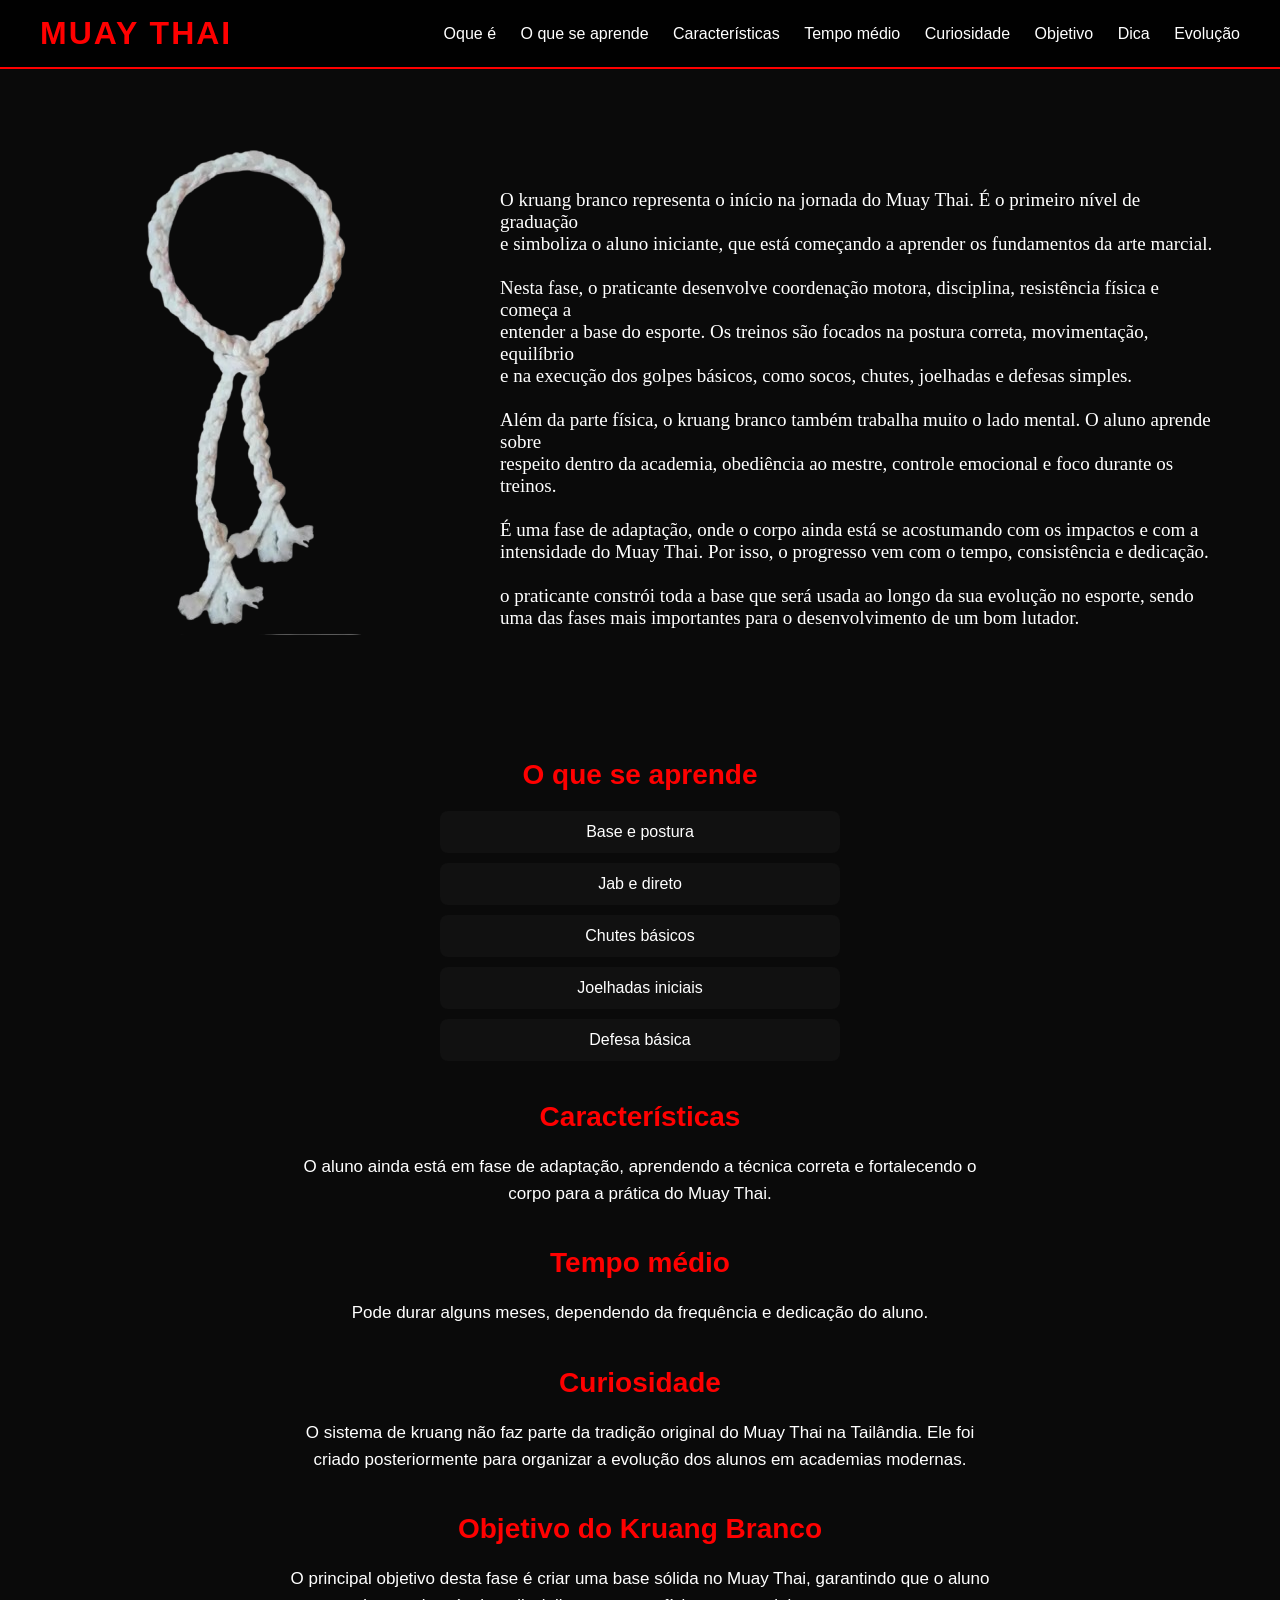
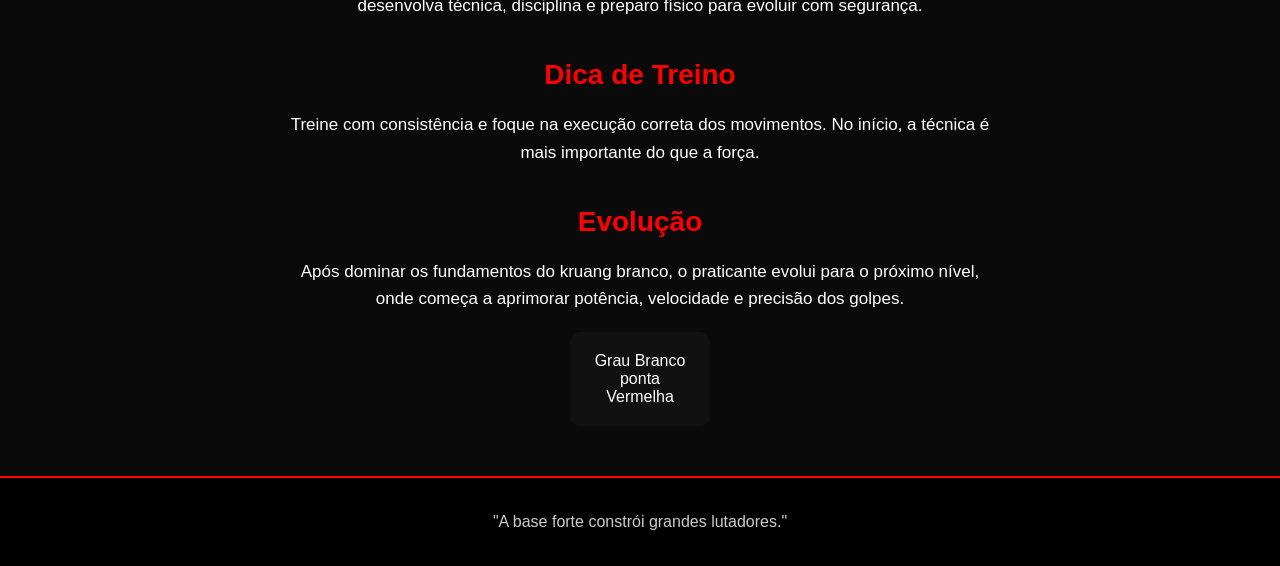
==== 2_Kruang-Branco/Kruang-Branco.html @ 695d1e75 "Add files via upload" ====
<!DOCTYPE html>
<html lang="pt-br">

<head>
    <meta charset="UTF-8">
    <meta name="viewport" content="width=device-width, initial-scale=1.0">
    <link rel="stylesheet" href="style.css">
    <title>Kruang Branco</title>
</head>

<body>

    <header>
        <a href="#">
            <h1 class="title">MUAY THAI</h1>
        </a>

        <nav>
            <a href="#oque_é">Oque é</a>
            <a href="#aprende">O que se aprende</a>
            <a href="#Caracteristicas">Características</a>
            <a href="#Tempo">Tempo médio</a>
            <a href="#Curiosidade">Curiosidade</a>
            <a href="#Objetivo">Objetivo</a>
            <a href="#Dica">Dica</a>
            <a href="#Evolucao">Evolução</a>
        </nav>
    </header>

    <div id="oque_é" class="historia">

        <div class="img_branco">
            <img src="../0_imagens/Kruang_branco.png" alt="Kruang Branco">
        </div>

        <div>
            <p class="quebrar-linha">

                O kruang branco representa o início na jornada do Muay Thai. É o primeiro nível de graduação
                e simboliza o aluno iniciante, que está começando a aprender os fundamentos da arte marcial.

                Nesta fase, o praticante desenvolve coordenação motora, disciplina, resistência física e começa a
                entender a base do esporte. Os treinos são focados na postura correta, movimentação, equilíbrio
                e na execução dos golpes básicos, como socos, chutes, joelhadas e defesas simples.

                Além da parte física, o kruang branco também trabalha muito o lado mental. O aluno aprende sobre
                respeito dentro da academia, obediência ao mestre, controle emocional e foco durante os treinos.

                É uma fase de adaptação, onde o corpo ainda está se acostumando com os impactos e com a
                intensidade do Muay Thai. Por isso, o progresso vem com o tempo, consistência e dedicação.

                o praticante constrói toda a base que será usada ao longo da sua evolução no esporte, sendo
                uma das fases mais importantes para o desenvolvimento de um bom lutador.
            </p>
        </div>
    </div>

    <div class="container">

        <div>
            <h2 id="aprende">O que se aprende</h2>
            <ul>
                <li>Base e postura</li>
                <li>Jab e direto</li>
                <li>Chutes básicos</li>
                <li>Joelhadas iniciais</li>
                <li>Defesa básica</li>
            </ul>
        </div>


        <h2 id="Caracteristicas">Características</h2>
        <p class="texto">
            O aluno ainda está em fase de adaptação, aprendendo a técnica correta
            e fortalecendo o corpo para a prática do Muay Thai.
        </p>

        <h2 id="Tempo">Tempo médio</h2>
        <p class="texto">
            Pode durar alguns meses, dependendo da frequência e dedicação do aluno.
        </p>

        <h2 id="Curiosidade">Curiosidade</h2>
        <p class="texto">
            O sistema de kruang não faz parte da tradição original do Muay Thai na Tailândia.
            Ele foi criado posteriormente para organizar a evolução dos alunos em academias modernas.
        </p>

        <h2 id="Objetivo">Objetivo do Kruang Branco</h2>
        <p class="texto">
            O principal objetivo desta fase é criar uma base sólida no Muay Thai,
            garantindo que o aluno desenvolva técnica, disciplina e preparo físico
            para evoluir com segurança.
        </p>

        <h2 id="Dica">Dica de Treino</h2>
        <p class="texto">
            Treine com consistência e foque na execução correta dos movimentos.
            No início, a técnica é mais importante do que a força.
        </p>

        <h2 id="Evolucao">Evolução</h2>
        <p class="texto">
            Após dominar os fundamentos do kruang branco, o praticante evolui
            para o próximo nível, onde começa a aprimorar potência, velocidade
            e precisão dos golpes.
        </p>

        <section id="kruang">
            <div class="grid">

                <a href="../3_Kruang_Branco-Vermelho/Kruang_Branco-Vermelho.html" class="card1 card">Grau Branco ponta
                    Vermelha</a>

            </div>
        </section>

        <footer class="footer">

            <p>"A base forte constrói grandes lutadores."</p>

        </footer>

    </div>






</body>

</html>
---- 2_Kruang-Branco/style.css ----
* {
        margin: 0;
        padding: 0;
        box-sizing: border-box;
    }

    html {
        scroll-behavior: smooth;
    }

    @keyframes aparecer {
        from {
            opacity: 0;
            transform: translateY(20px);
        }

        to {
            opacity: 1;
            transform: translateY(0);
        }
    }


    body {
        font-family: 'Roboto', sans-serif;
        background: #0a0a0a;
        color: #fff;
    }

    header a {
        text-decoration: none;
    }

    header {
        animation: aparecer 1s ease forwards;
        position: fixed;
        width: 100%;
        top: 0;
        background: rgba(0, 0, 0, 0.9);
        padding: 15px 40px;
        display: flex;
        justify-content: space-between;
        align-items: center;
        z-index: 1000;
        border-bottom: 2px solid red;
    }

    header h1 {
        font-family: 'Oswald', sans-serif;
        color: red;
        letter-spacing: 2px;
    }

    nav a {
        color: #fff;
        margin-left: 20px;
        text-decoration: none;
        transition: 0.3s;
    }

    nav a:hover {
        color: red;
    }

    .img_branco {
        margin-top: 33px;
    }

    .historia {
        animation: aparecer 1s ease forwards;
        display: flex;
        justify-content: space-between;
        margin-top: 102px;
        margin-right: 33px;
    }


    .quebrar-linha {
        animation: aparecer 1s ease forwards;
        white-space: pre-line;
        font-family: serif;
        font-size: 19px;
        margin-top: 43px;
        margin-right: 33px;
    }

    h2 {
        margin-top: 40px;
        color: red;
        font-size: 28px;
    }

    ul {
        list-style: none;
        margin-top: 20px;
        padding: 0;
    }

    ul li {
        background: #111;
        margin: 10px auto;
        padding: 12px;
        max-width: 400px;
        border-radius: 8px;
        transition: 0.3s;
    }

    ul li:hover {
        box-shadow: 0 0 10px rgb(255, 255, 255);
        transform: translateY(-3px);
    }

    .container {
        margin-top: 120px;
        padding: px;
        text-align: center;
        animation: aparecer 1s ease;
    }


    .texto {
        max-width: 700px;
        margin: 20px auto;
        line-height: 1.6;
        font-size: 17px;
    }


    .footer {
        background: #000;
        border-top: 2px solid red;
        text-align: center;
        padding: 30px 10px;
        margin-top: 50px;
    }

    .footer p {
        margin: 5px 0;
        color: #ccc;
    }

    .card1 {
        background: #111;
        padding: 20px;
        margin-left: 570px;
        margin-right: 570px;
        border-radius: 10px;
        transition: 0.3s;
        display: block;
        /* faz virar “caixa” */
        text-decoration: none;
        color: white;
    }


    .grid a {
        text-decoration: none;
        color: white;
    }


    .grid .card:hover {
        /* box-shadow: 0 0 15px rgb(255, 0, 0); */
        box-shadow:
            0 0 10px white,
            0 0 15px red;
    }

    h2 {
        scroll-margin-top: 120px;
    }
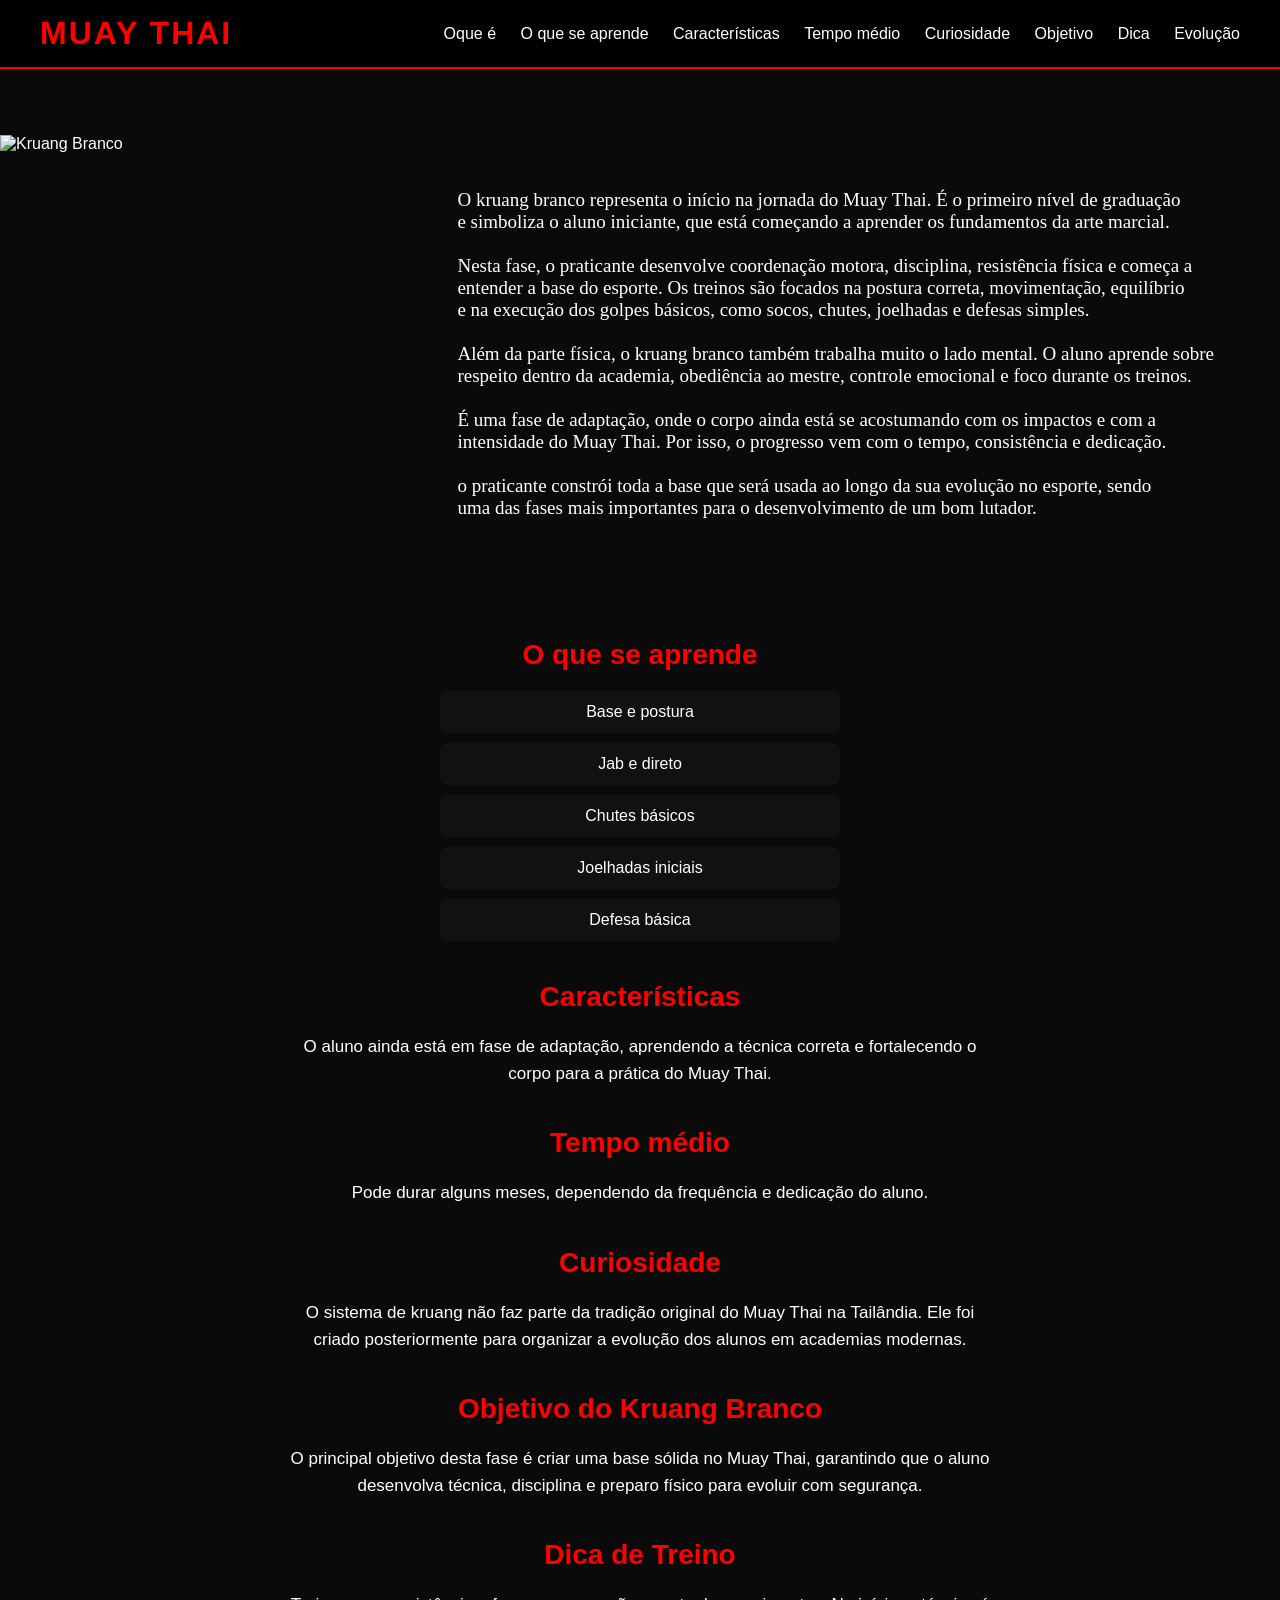
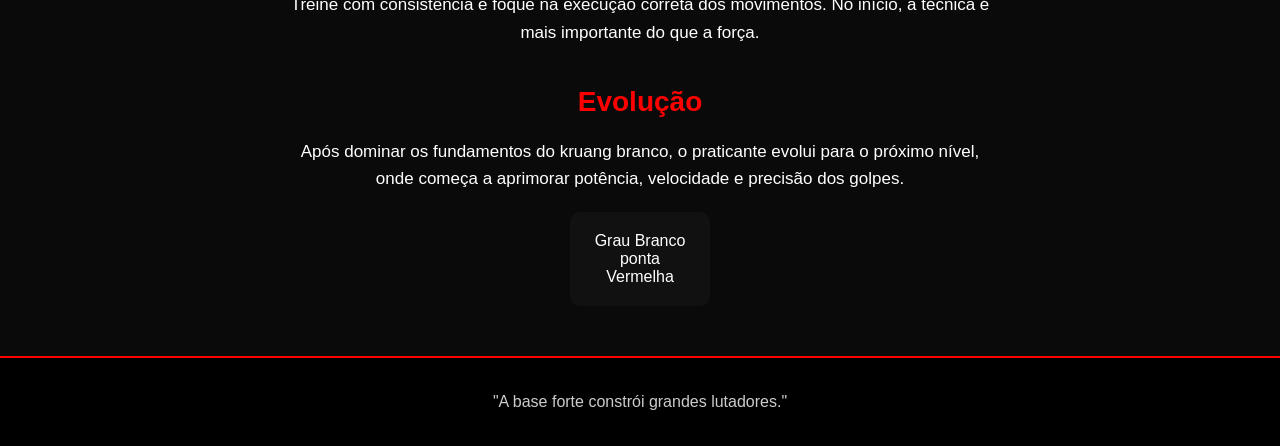
==== commit 48d8920e: "Kruang-Branco.html" ====
--- a/2_Kruang-Branco/Kruang-Branco.html
+++ b/2_Kruang-Branco/Kruang-Branco.html
@@ -30,7 +30,7 @@
     <div id="oque_é" class="historia">
 
         <div class="img_branco">
-            <img src="../0_imagens/Kruang_branco.png" alt="Kruang Branco">
+            <img src="0_imagens/Kruang_branco.png" alt="Kruang Branco">
         </div>
 
         <div>
@@ -109,7 +109,7 @@
         <section id="kruang">
             <div class="grid">
 
-                <a href="../3_Kruang_Branco-Vermelho/Kruang_Branco-Vermelho.html" class="card1 card">Grau Branco ponta
+                <a href="3_Kruang_Branco-Vermelho/Kruang_Branco-Vermelho.html" class="card1 card">Grau Branco ponta
                     Vermelha</a>
 
             </div>
@@ -130,4 +130,4 @@
 
 </body>
 
-</html>+</html>
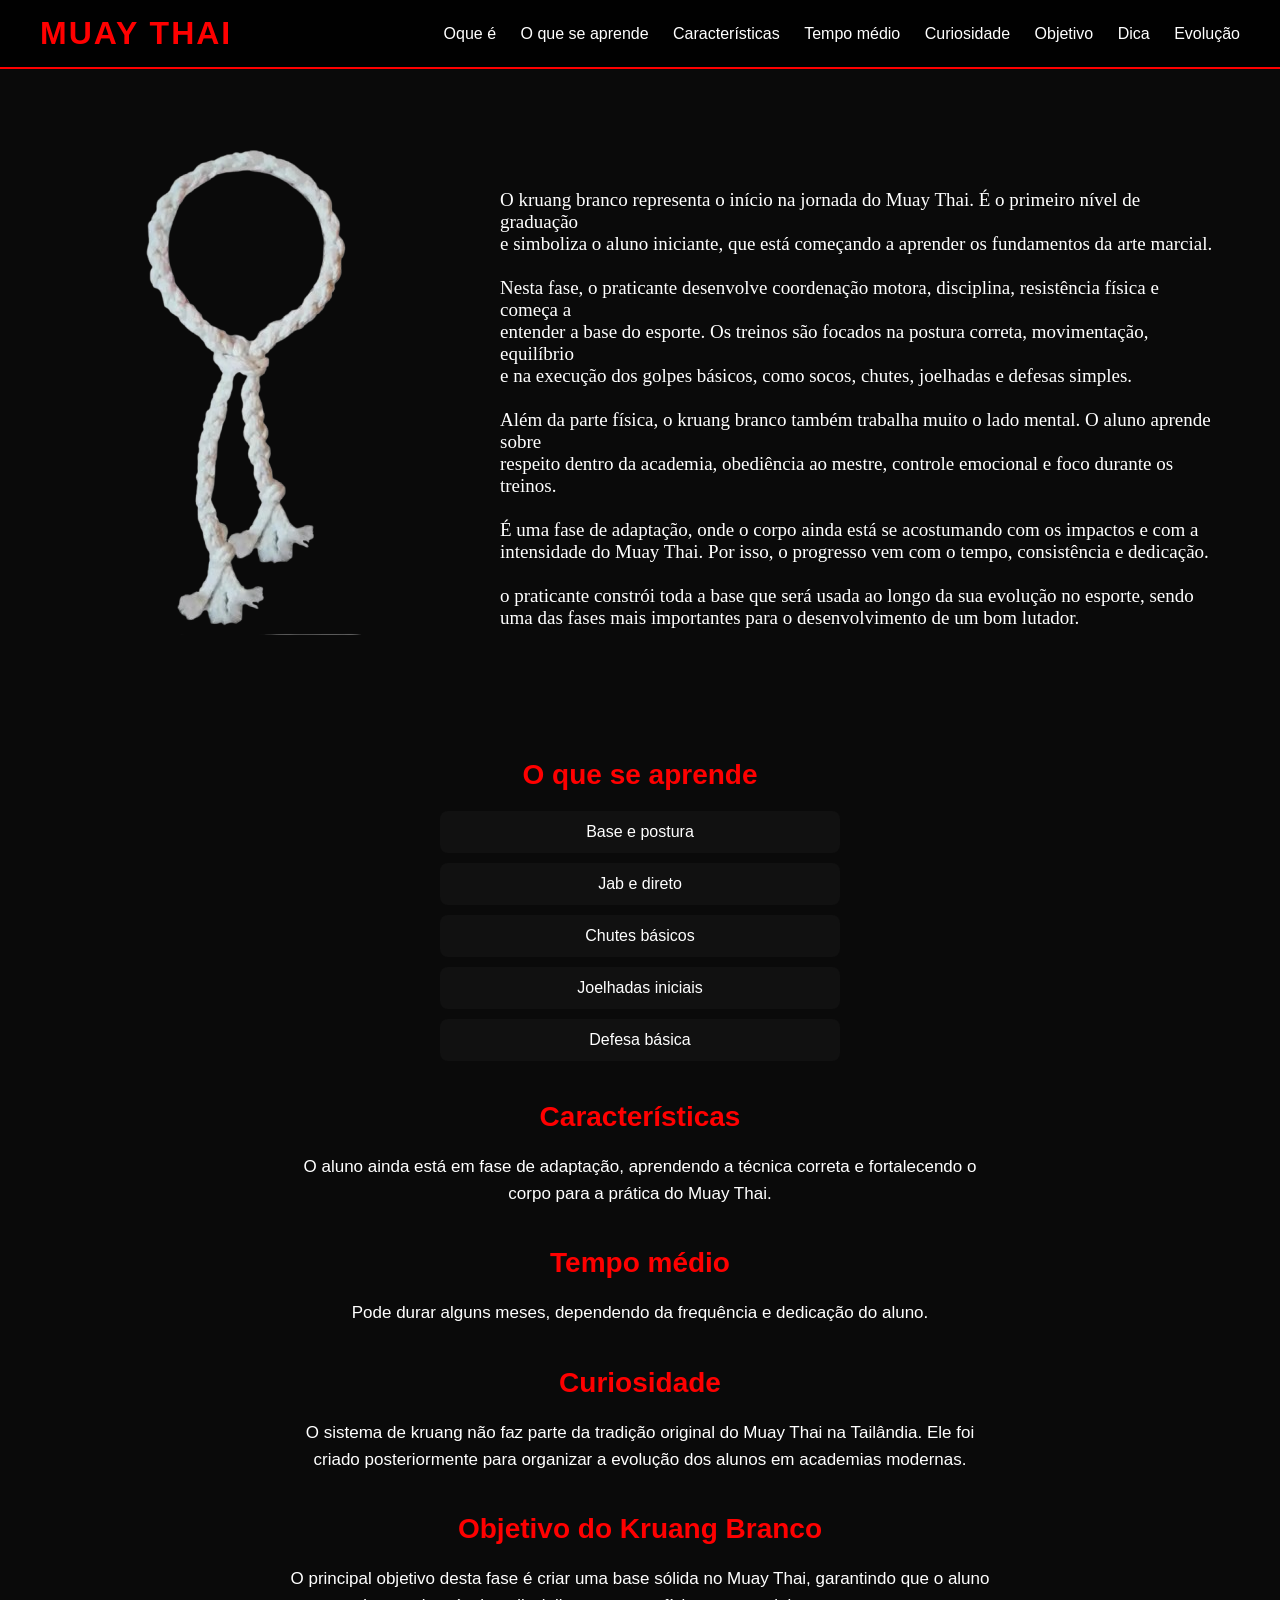
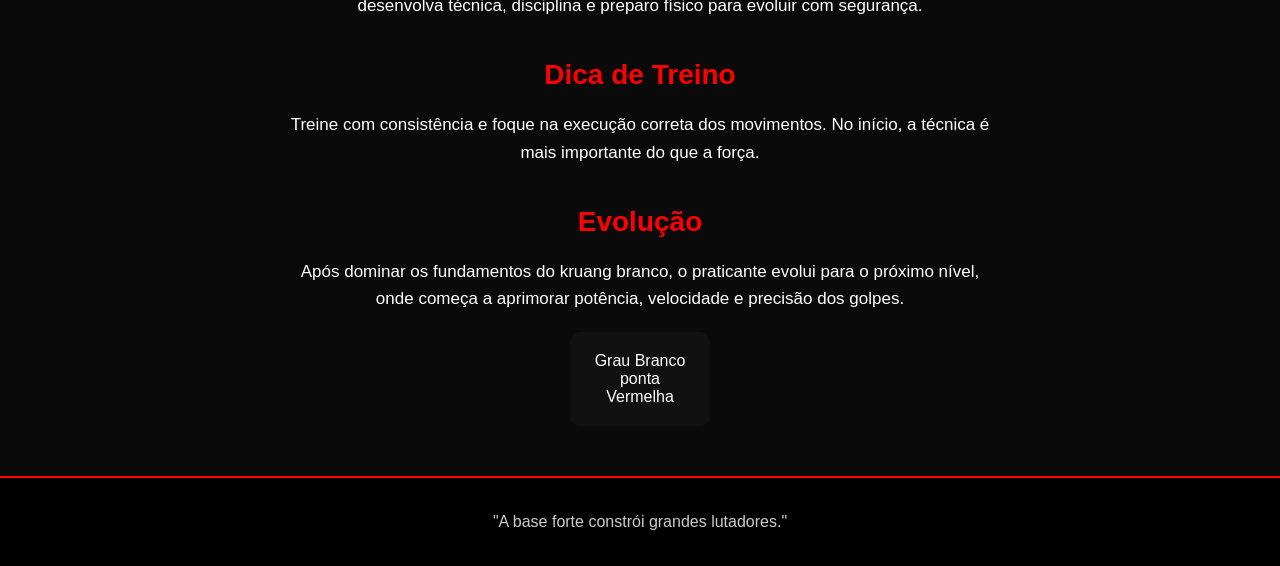
==== commit 3a142601: "Kruang-Branco.html" ====
--- a/2_Kruang-Branco/Kruang-Branco.html
+++ b/2_Kruang-Branco/Kruang-Branco.html
@@ -30,7 +30,7 @@
     <div id="oque_é" class="historia">
 
         <div class="img_branco">
-            <img src="0_imagens/Kruang_branco.png" alt="Kruang Branco">
+            <img src="../0_imagens/Kruang_branco.png" alt="Kruang Branco">
         </div>
 
         <div>
@@ -109,7 +109,7 @@
         <section id="kruang">
             <div class="grid">
 
-                <a href="3_Kruang_Branco-Vermelho/Kruang_Branco-Vermelho.html" class="card1 card">Grau Branco ponta
+                <a href="../3_Kruang_Branco-Vermelho/Kruang_Branco-Vermelho.html" class="card1 card">Grau Branco ponta
                     Vermelha</a>
 
             </div>
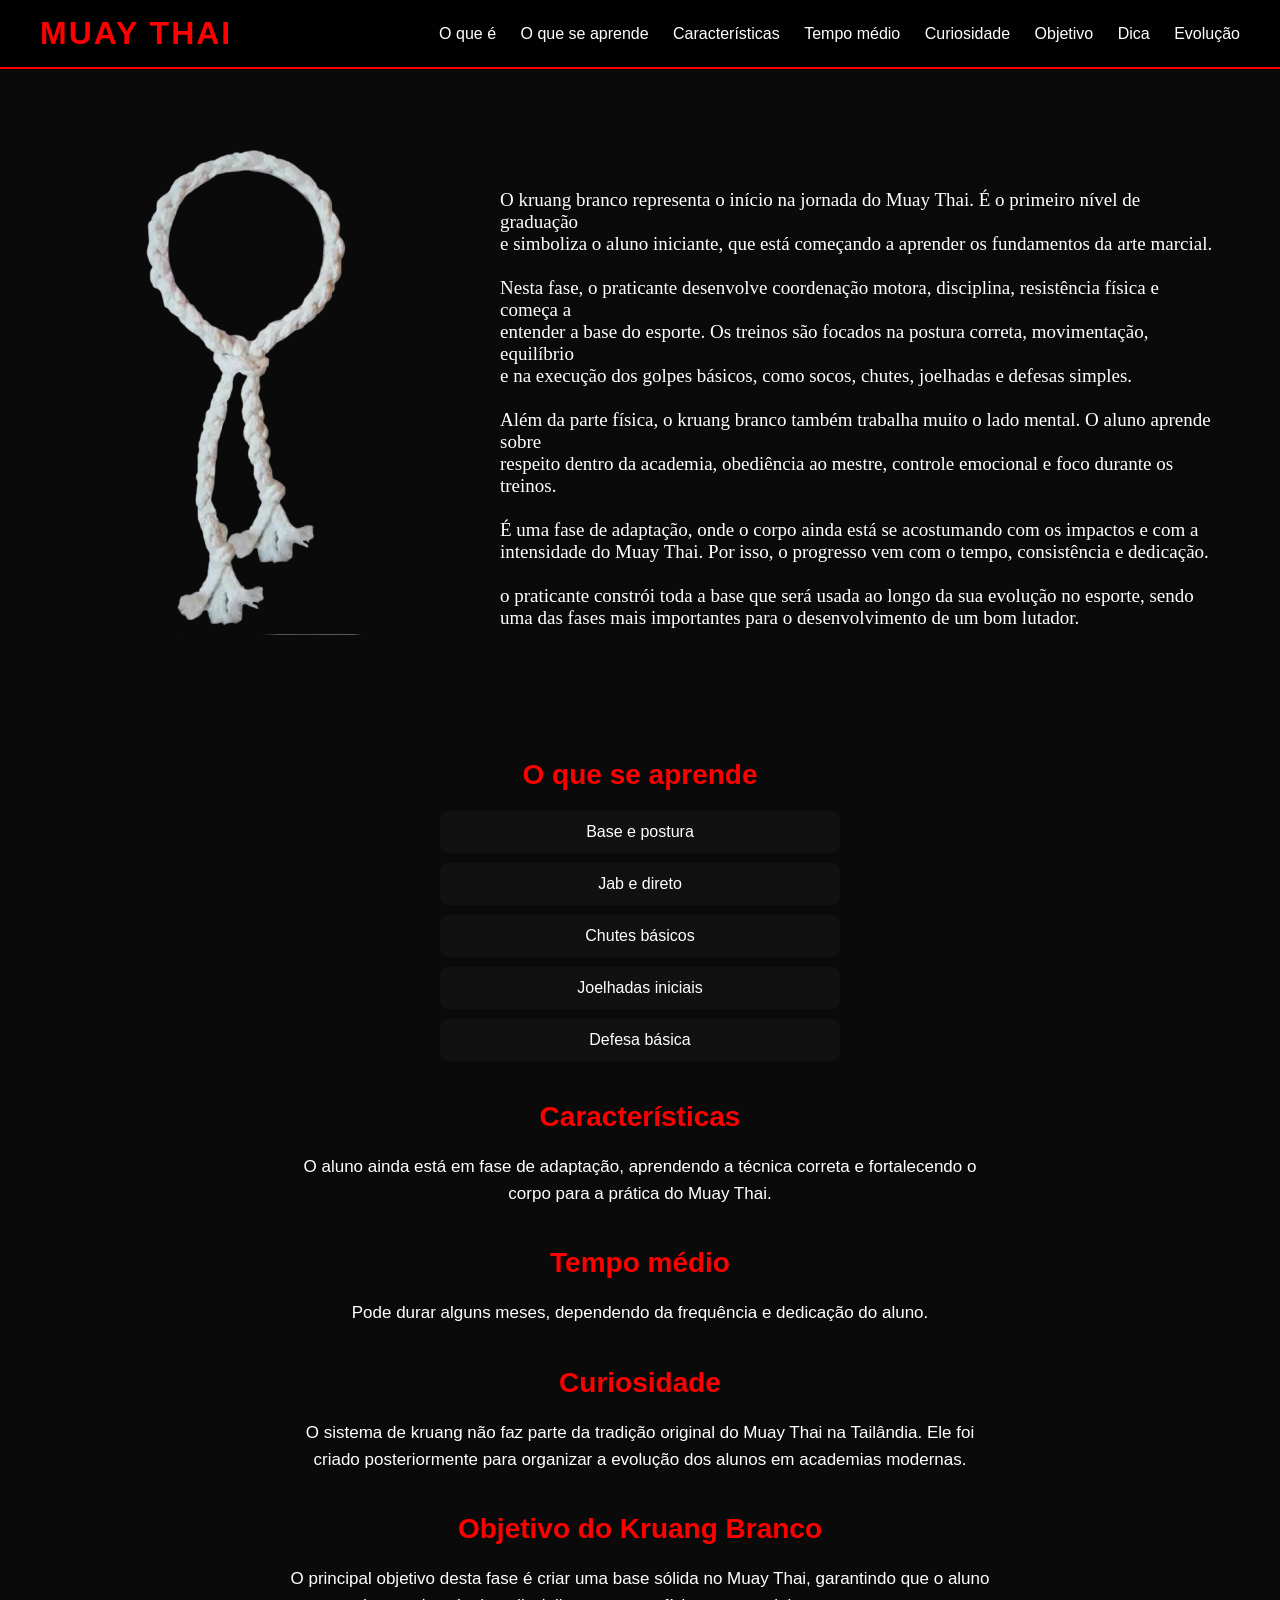
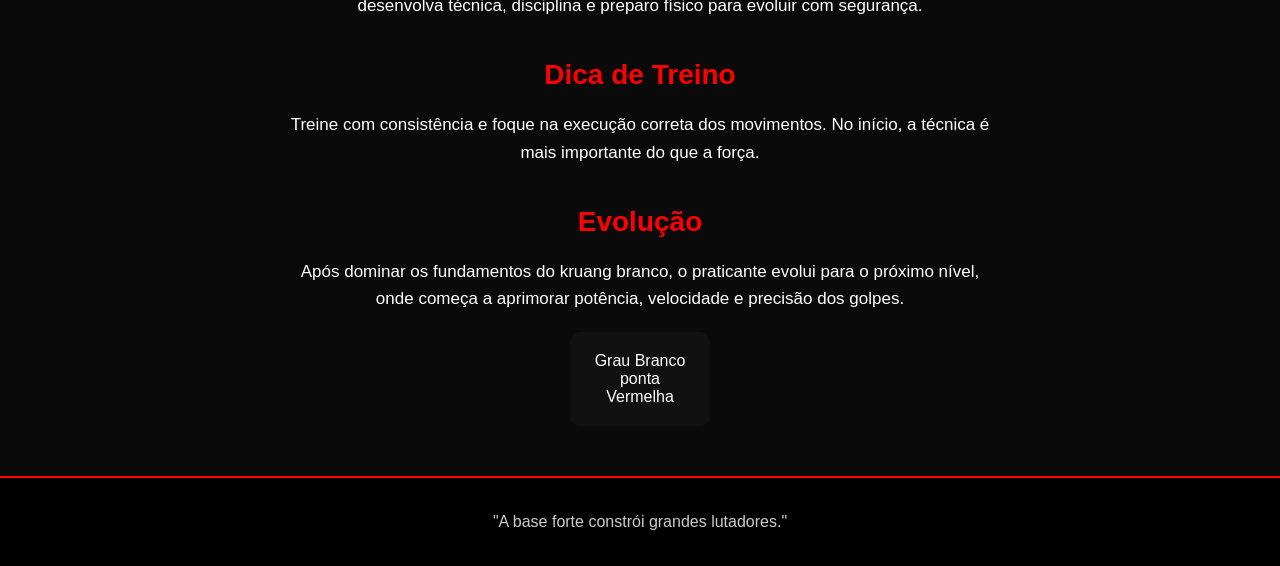
==== commit 1124a464: "Kruang-Branco.html" ====
--- a/2_Kruang-Branco/Kruang-Branco.html
+++ b/2_Kruang-Branco/Kruang-Branco.html
@@ -16,7 +16,7 @@
         </a>
 
         <nav>
-            <a href="#oque_é">Oque é</a>
+            <a href="#oque_é">O que é</a>
             <a href="#aprende">O que se aprende</a>
             <a href="#Caracteristicas">Características</a>
             <a href="#Tempo">Tempo médio</a>
